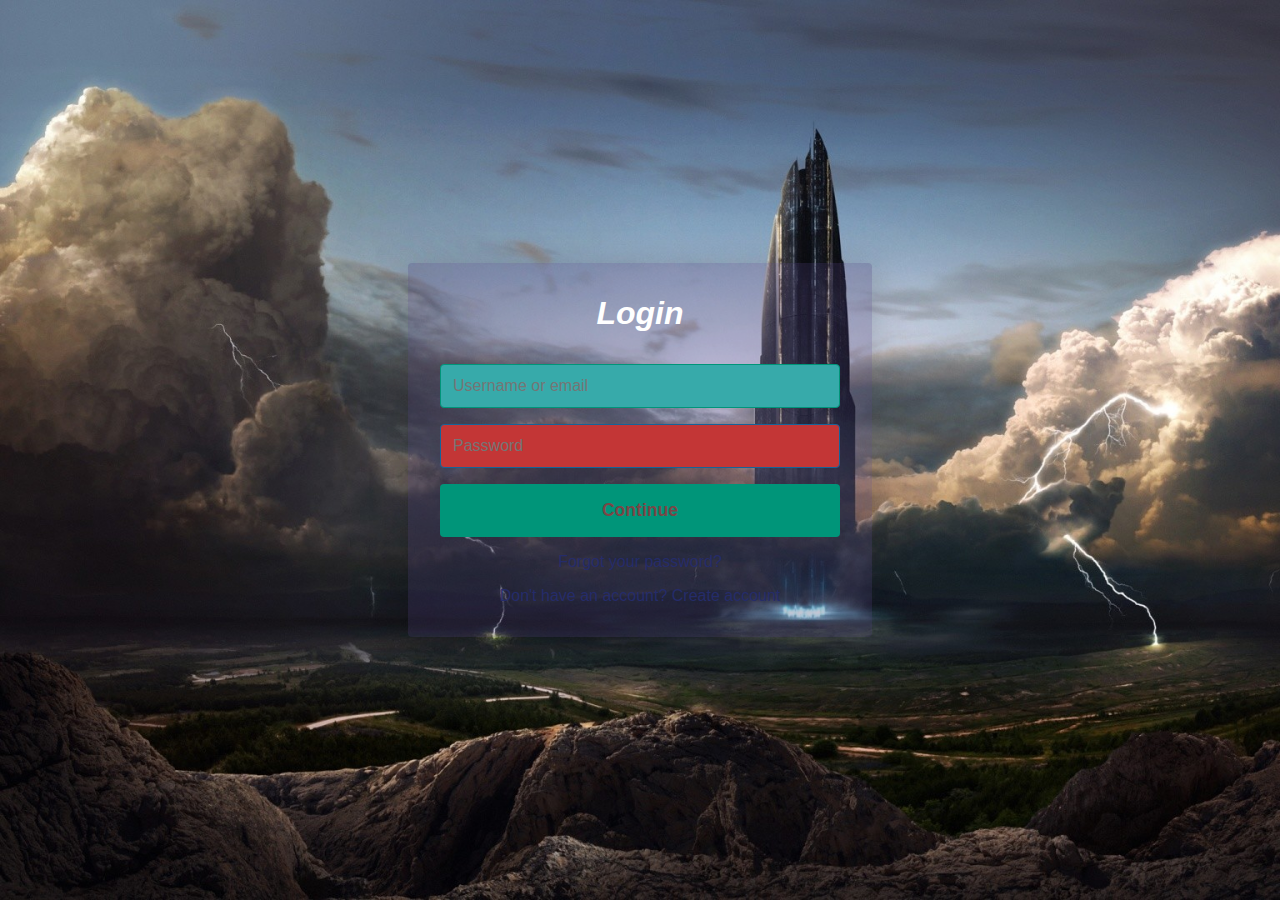
==== Login_authentication/index.html @ 9ceeaf7e "First Commit" ====
<!DOCTYPE html>
<head>
    <meta name="viewport" content="width=device-width, initial-scale=1.0">
    <meta charset="utf-8">
    <title>Login / Sign Up Form</title>
    <link rel="shortcut icon" href="/assets/favicon.ico">
    <link rel="stylesheet" href="./src/main.css">
</head>
<body>
    
        <div class="container">
            <form class="form" id="login">
                <h1 class="form__title"><i>Login</i></h1>
                <div class="form__message form__message--error"></div>
                <div class="form__input-group">
                    <input type="text" class="form__input" autofocus placeholder="Username or email">
                    <div class="form__input-error-message"></div>
                </div>
                <div class="form__input-group">
                    <input type="password" class="form__input" autofocus placeholder="Password">
                    <div class="form__input-error-message"></div>
                </div>
                <button class="form__button" type="submit">Continue</button>
                <p class="form__text">
                    <a href="#" class="form__link">Forgot your password?</a>
                </p>
                <p class="form__text">
                    <a class="form__link" href="./" id="linkCreateAccount">Don't have an account? Create account</a>
                </p>
            </form>
            <form class="form form--hidden" id="createAccount">
                <h1 class="form__title">Create Account</h1>
                <div class="form__message form__message--error"></div>
                <div class="form__input-group">
                    <input type="text" id="signupUsername" class="form__input" autofocus placeholder="Username">
                    <div class="form__input-error-message"></div>
                </div>
                <div class="form__input-group">
                    <input type="text" class="form__input" autofocus placeholder="Email Address">
                    <div class="form__input-error-message"></div>
                </div>
                <div class="form__input-group">
                    <input type="password" class="form__input" autofocus placeholder="Password">
                    <div class="form__input-error-message"></div>
                </div>
                <div class="form__input-group">
                    <input type="password" class="form__input" autofocus placeholder="Confirm password">
                    <div class="form__input-error-message"></div>
                </div>
                <button class="form__button" type="submit">Continue</button>
                <p class="form__text">
                    <a class="form__link" href="./" id="linkLogin">Already have an account? Sign in</a>
                </p>
            </form>
        </div>
    <script src="./src/main.js"></script>
</body>
---- Login_authentication/src/main.css ----
body {
    --color-primary: #009579;
    --color-primary-dark: #007f67;
    --color-secondary: #252c6a;
    --color-error: #a6cc33;
    --color-success: #4bb544;
    --border-radius: 4px;

    margin: 0;
    height: 100vh;
    display: flex;
    align-items: center;
    justify-content: center;
    font-size: 18px;
    background-image: url(./background.jpg);
    background-size: cover;
}

.container {
    width: 400px;
    max-width: 400px;
    margin: 1rem;
    padding: 2rem;
    box-shadow: 0 0 40px rgba(0, 0, 0, 0.2);
    border-radius: var(--border-radius);
    background: #43366c48;
}

.container,
.form__input,
.form__button {
    font: 500 1rem 'Quicksand', sans-serif;
}

.form--hidden {
    display: none;
}

.form > *:first-child {
    margin-top: 0;
}

.form > *:last-child {
    margin-bottom: 0;
}

.form__title {
    font-family: Impact, Haettenschweiler, 'Arial Narrow Bold', sans-serif;
    color:#fff;
    margin-bottom: 2rem;
    text-align: center;
}

.form__message {
    text-align: center;
    margin-bottom: 1rem;
}

.form__message--success {
    color: var(--color-success);
}

.form__message--error {
    color: var(--color-error);
}

.form__input-group {
    margin-bottom: 1rem;
}

.form__input {
    display: block;
    width: 100%;
    padding: 0.75rem;
    box-sizing: border-box;
    border-radius: var(--border-radius);
    border: 1px solid #146499;
    outline: none;
    background: #c33636;
    transition: background 0.2s, border-color 0.2s;
}

.form__input:focus {
    border-color: var(--color-primary);
    background: #37aaaa;
}

.form__input--error {
    color: var(--color-error);
    border-color: var(--color-error);
}

.form__input-error-message {
    margin-top: 0.5rem;
    font-size: 0.85rem;
    color: var(--color-error);
}

.form__button {
    width: 100%;
    padding: 1rem 2rem;
    font-weight: bold;
    font-size: 1.1rem;
    color: #7a4646;
    border: none;
    border-radius: var(--border-radius);
    outline: none;
    cursor: pointer;
    background: var(--color-primary);
}

.form__button:hover {
    background: var(--color-primary-dark);
}

.form__button:active {
    transform: scale(0.98);
}

.form__text {
    text-align: center;
}

.form__link {
    color: var(--color-secondary);
    text-decoration: none;
    cursor: pointer;
}

.form__link:hover {
    text-decoration: underline;
}
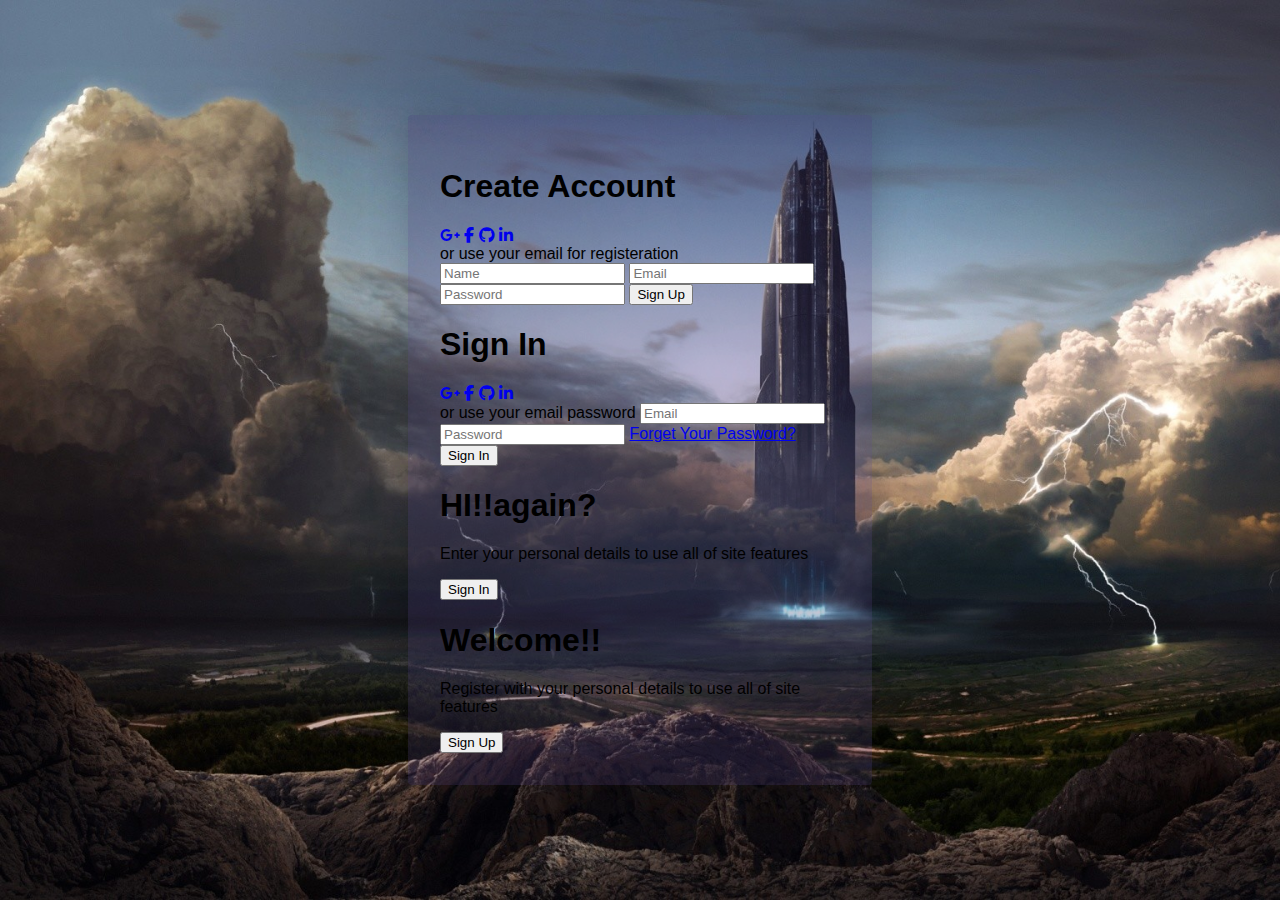
==== commit 1a841661: "Update index.html" ====
--- a/Login_authentication/index.html
+++ b/Login_authentication/index.html
@@ -1,57 +1,66 @@
 <!DOCTYPE html>
+<html lang="en">
+
 <head>
+    <meta charset="UTF-8">
     <meta name="viewport" content="width=device-width, initial-scale=1.0">
-    <meta charset="utf-8">
-    <title>Login / Sign Up Form</title>
-    <link rel="shortcut icon" href="/assets/favicon.ico">
+    <link rel="stylesheet" href="https://cdnjs.cloudflare.com/ajax/libs/font-awesome/6.4.2/css/all.min.css">
     <link rel="stylesheet" href="./src/main.css">
+    <title>Modern Login Page | AsmrProg</title>
 </head>
+
 <body>
-    
-        <div class="container">
-            <form class="form" id="login">
-                <h1 class="form__title"><i>Login</i></h1>
-                <div class="form__message form__message--error"></div>
-                <div class="form__input-group">
-                    <input type="text" class="form__input" autofocus placeholder="Username or email">
-                    <div class="form__input-error-message"></div>
+
+    <div class="container" id="container">
+        <div class="form-container sign-up">
+            <form>
+                <h1>Create Account</h1>
+                <div class="social-icons">
+                    <a href="#" class="icon"><i class="fa-brands fa-google-plus-g"></i></a>
+                    <a href="#" class="icon"><i class="fa-brands fa-facebook-f"></i></a>
+                    <a href="#" class="icon"><i class="fa-brands fa-github"></i></a>
+                    <a href="#" class="icon"><i class="fa-brands fa-linkedin-in"></i></a>
                 </div>
-                <div class="form__input-group">
-                    <input type="password" class="form__input" autofocus placeholder="Password">
-                    <div class="form__input-error-message"></div>
-                </div>
-                <button class="form__button" type="submit">Continue</button>
-                <p class="form__text">
-                    <a href="#" class="form__link">Forgot your password?</a>
-                </p>
-                <p class="form__text">
-                    <a class="form__link" href="./" id="linkCreateAccount">Don't have an account? Create account</a>
-                </p>
-            </form>
-            <form class="form form--hidden" id="createAccount">
-                <h1 class="form__title">Create Account</h1>
-                <div class="form__message form__message--error"></div>
-                <div class="form__input-group">
-                    <input type="text" id="signupUsername" class="form__input" autofocus placeholder="Username">
-                    <div class="form__input-error-message"></div>
-                </div>
-                <div class="form__input-group">
-                    <input type="text" class="form__input" autofocus placeholder="Email Address">
-                    <div class="form__input-error-message"></div>
-                </div>
-                <div class="form__input-group">
-                    <input type="password" class="form__input" autofocus placeholder="Password">
-                    <div class="form__input-error-message"></div>
-                </div>
-                <div class="form__input-group">
-                    <input type="password" class="form__input" autofocus placeholder="Confirm password">
-                    <div class="form__input-error-message"></div>
-                </div>
-                <button class="form__button" type="submit">Continue</button>
-                <p class="form__text">
-                    <a class="form__link" href="./" id="linkLogin">Already have an account? Sign in</a>
-                </p>
+                <span>or use your email for registeration</span>
+                <input type="text" placeholder="Name">
+                <input type="email" placeholder="Email">
+                <input type="password" placeholder="Password">
+                <button>Sign Up</button>
             </form>
         </div>
+        <div class="form-container sign-in">
+            <form>
+                <h1>Sign In</h1>
+                <div class="social-icons">
+                    <a href="#" class="icon"><i class="fa-brands fa-google-plus-g"></i></a>
+                    <a href="#" class="icon"><i class="fa-brands fa-facebook-f"></i></a>
+                    <a href="#" class="icon"><i class="fa-brands fa-github"></i></a>
+                    <a href="#" class="icon"><i class="fa-brands fa-linkedin-in"></i></a>
+                </div>
+                <span>or use your email password</span>
+                <input type="email" placeholder="Email">
+                <input type="password" placeholder="Password">
+                <a href="#">Forget Your Password?</a>
+                <button>Sign In</button>
+            </form>
+        </div>
+        <div class="toggle-container">
+            <div class="toggle">
+                <div class="toggle-panel toggle-left">
+                    <h1>HI!!again?</h1>
+                    <p>Enter your personal details to use all of site features</p>
+                    <button class="hidden" id="login">Sign In</button>
+                </div>
+                <div class="toggle-panel toggle-right">
+                    <h1>Welcome!!</h1>
+                    <p>Register with your personal details to use all of site features</p>
+                    <button class="hidden" id="register">Sign Up</button>
+                </div>
+            </div>
+        </div>
+    </div>
+
     <script src="./src/main.js"></script>
-</body>+</body>
+
+</html>
--- a/Login_authentication/src/main.css
+++ b/Login_authentication/src/main.css
@@ -35,7 +35,9 @@
 .form--hidden {
     display: none;
 }
-
+#linkCreateAccount{
+    color:#fff;
+}
 .form > *:first-child {
     margin-top: 0;
 }
@@ -122,11 +124,11 @@
 }
 
 .form__link {
-    color: var(--color-secondary);
+    color: #fff;
     text-decoration: none;
     cursor: pointer;
 }
 
 .form__link:hover {
     text-decoration: underline;
-}+}
